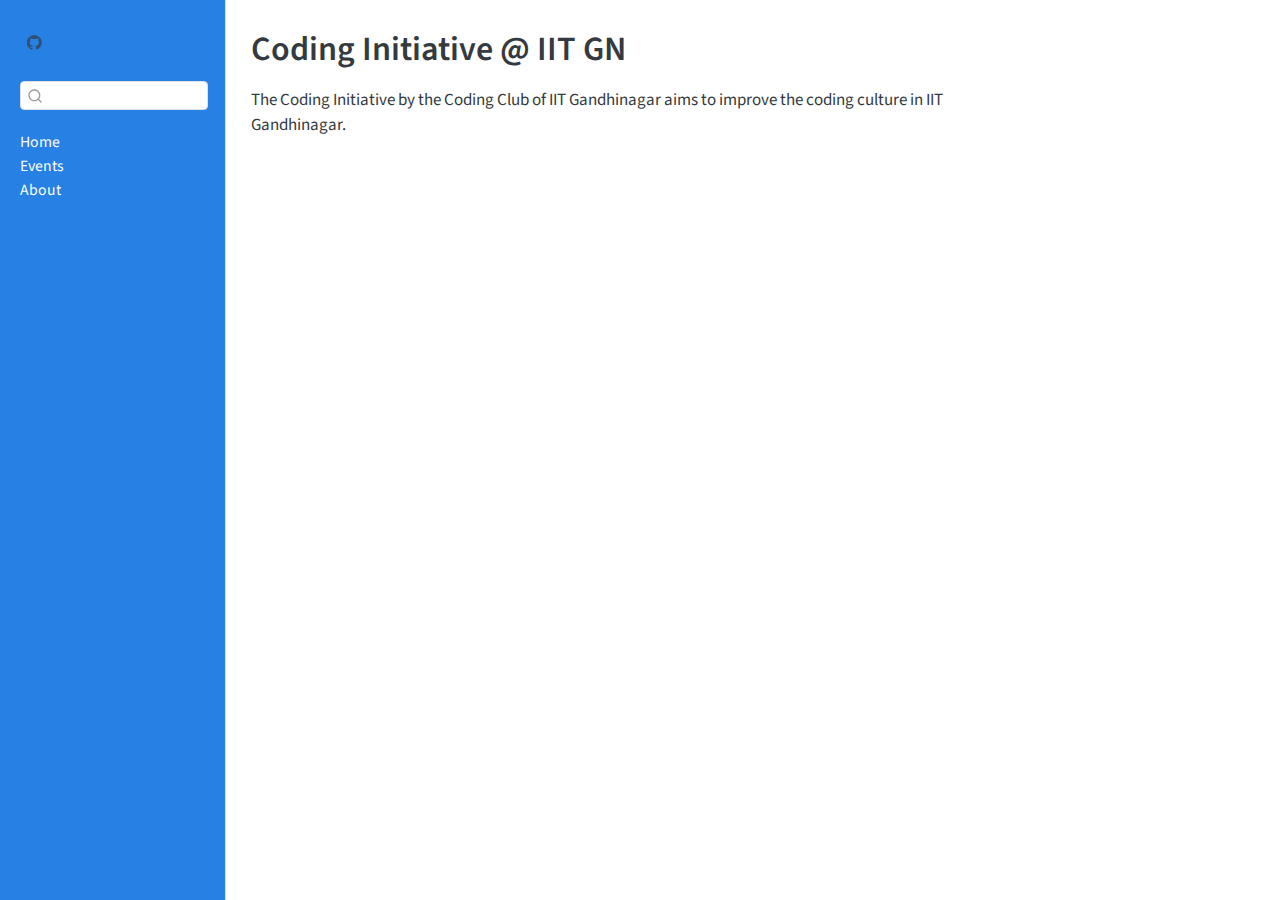
==== index.html @ ce5e9d4d "Built site for gh-pages" ====
<!DOCTYPE html>
<html xmlns="http://www.w3.org/1999/xhtml" lang="en" xml:lang="en"><head>

<meta charset="utf-8">
<meta name="generator" content="quarto-1.4.549">

<meta name="viewport" content="width=device-width, initial-scale=1.0, user-scalable=yes">


<title>Coding Initiative @ IITGN - Coding Initiative @ IIT GN</title>
<style>
code{white-space: pre-wrap;}
span.smallcaps{font-variant: small-caps;}
div.columns{display: flex; gap: min(4vw, 1.5em);}
div.column{flex: auto; overflow-x: auto;}
div.hanging-indent{margin-left: 1.5em; text-indent: -1.5em;}
ul.task-list{list-style: none;}
ul.task-list li input[type="checkbox"] {
  width: 0.8em;
  margin: 0 0.8em 0.2em -1em; /* quarto-specific, see https://github.com/quarto-dev/quarto-cli/issues/4556 */ 
  vertical-align: middle;
}
</style>


<script src="site_libs/quarto-nav/quarto-nav.js"></script>
<script src="site_libs/clipboard/clipboard.min.js"></script>
<script src="site_libs/quarto-search/autocomplete.umd.js"></script>
<script src="site_libs/quarto-search/fuse.min.js"></script>
<script src="site_libs/quarto-search/quarto-search.js"></script>
<meta name="quarto:offset" content="./">
<script src="site_libs/quarto-html/quarto.js"></script>
<script src="site_libs/quarto-html/popper.min.js"></script>
<script src="site_libs/quarto-html/tippy.umd.min.js"></script>
<script src="site_libs/quarto-html/anchor.min.js"></script>
<link href="site_libs/quarto-html/tippy.css" rel="stylesheet">
<link href="site_libs/quarto-html/quarto-syntax-highlighting.css" rel="stylesheet" id="quarto-text-highlighting-styles">
<script src="site_libs/bootstrap/bootstrap.min.js"></script>
<link href="site_libs/bootstrap/bootstrap-icons.css" rel="stylesheet">
<link href="site_libs/bootstrap/bootstrap.min.css" rel="stylesheet" id="quarto-bootstrap" data-mode="light">
<script id="quarto-search-options" type="application/json">{
  "location": "sidebar",
  "copy-button": false,
  "collapse-after": 3,
  "panel-placement": "start",
  "type": "textbox",
  "limit": 50,
  "keyboard-shortcut": [
    "f",
    "/",
    "s"
  ],
  "show-item-context": false,
  "language": {
    "search-no-results-text": "No results",
    "search-matching-documents-text": "matching documents",
    "search-copy-link-title": "Copy link to search",
    "search-hide-matches-text": "Hide additional matches",
    "search-more-match-text": "more match in this document",
    "search-more-matches-text": "more matches in this document",
    "search-clear-button-title": "Clear",
    "search-text-placeholder": "",
    "search-detached-cancel-button-title": "Cancel",
    "search-submit-button-title": "Submit",
    "search-label": "Search"
  }
}</script>


</head>

<body class="nav-sidebar docked">

<div id="quarto-search-results"></div>
  <header id="quarto-header" class="headroom fixed-top">
  <nav class="quarto-secondary-nav">
    <div class="container-fluid d-flex">
      <button type="button" class="quarto-btn-toggle btn" data-bs-toggle="collapse" data-bs-target=".quarto-sidebar-collapse-item" aria-controls="quarto-sidebar" aria-expanded="false" aria-label="Toggle sidebar navigation" onclick="if (window.quartoToggleHeadroom) { window.quartoToggleHeadroom(); }">
        <i class="bi bi-layout-text-sidebar-reverse"></i>
      </button>
        <nav class="quarto-page-breadcrumbs" aria-label="breadcrumb"><ol class="breadcrumb"><li class="breadcrumb-item"><a href="./index.html">Home</a></li></ol></nav>
        <a class="flex-grow-1" role="button" data-bs-toggle="collapse" data-bs-target=".quarto-sidebar-collapse-item" aria-controls="quarto-sidebar" aria-expanded="false" aria-label="Toggle sidebar navigation" onclick="if (window.quartoToggleHeadroom) { window.quartoToggleHeadroom(); }">      
        </a>
      <button type="button" class="btn quarto-search-button" aria-label="" onclick="window.quartoOpenSearch();">
        <i class="bi bi-search"></i>
      </button>
    </div>
  </nav>
</header>
<!-- content -->
<div id="quarto-content" class="quarto-container page-columns page-rows-contents page-layout-article">
<!-- sidebar -->
  <nav id="quarto-sidebar" class="sidebar collapse collapse-horizontal quarto-sidebar-collapse-item sidebar-navigation docked overflow-auto">
    <div class="pt-lg-2 mt-2 text-left sidebar-header">
      <a href="./index.html" class="sidebar-logo-link">
      <img src="https://www.iitgn.ac.in/assets/img/Final_IITGN_Logo_symmetric.svg" alt="" class="sidebar-logo py-0 d-lg-inline d-none">
      </a>
      <div class="sidebar-tools-main">
    <a href="https://github.com/Pakillo/quarto-course-website-template" title="GitHub" class="quarto-navigation-tool px-1" aria-label="GitHub"><i class="bi bi-github"></i></a>
</div>
      </div>
        <div class="mt-2 flex-shrink-0 align-items-center">
        <div class="sidebar-search">
        <div id="quarto-search" class="" title="Search"></div>
        </div>
        </div>
    <div class="sidebar-menu-container"> 
    <ul class="list-unstyled mt-1">
        <li class="sidebar-item">
  <div class="sidebar-item-container"> 
  <a href="./index.html" class="sidebar-item-text sidebar-link active">
 <span class="menu-text">Home</span></a>
  </div>
</li>
        <li class="sidebar-item">
  <div class="sidebar-item-container"> 
  <a href="./events.html" class="sidebar-item-text sidebar-link">
 <span class="menu-text">Events</span></a>
  </div>
</li>
        <li class="sidebar-item">
  <div class="sidebar-item-container"> 
  <a href="./about.qmd" class="sidebar-item-text sidebar-link">
 <span class="menu-text">About</span></a>
  </div>
</li>
    </ul>
    </div>
</nav>
<div id="quarto-sidebar-glass" class="quarto-sidebar-collapse-item" data-bs-toggle="collapse" data-bs-target=".quarto-sidebar-collapse-item"></div>
<!-- margin-sidebar -->
    <div id="quarto-margin-sidebar" class="sidebar margin-sidebar">
        
    </div>
<!-- main -->
<main class="content" id="quarto-document-content">

<header id="title-block-header" class="quarto-title-block default">
<div class="quarto-title">
<h1 class="title">Coding Initiative @ IIT GN</h1>
</div>



<div class="quarto-title-meta">

    
  
    
  </div>
  


</header>


<p>The Coding Initiative by the Coding Club of IIT Gandhinagar aims to improve the coding culture in IIT Gandhinagar.</p>



</main> <!-- /main -->
<script id="quarto-html-after-body" type="application/javascript">
window.document.addEventListener("DOMContentLoaded", function (event) {
  const toggleBodyColorMode = (bsSheetEl) => {
    const mode = bsSheetEl.getAttribute("data-mode");
    const bodyEl = window.document.querySelector("body");
    if (mode === "dark") {
      bodyEl.classList.add("quarto-dark");
      bodyEl.classList.remove("quarto-light");
    } else {
      bodyEl.classList.add("quarto-light");
      bodyEl.classList.remove("quarto-dark");
    }
  }
  const toggleBodyColorPrimary = () => {
    const bsSheetEl = window.document.querySelector("link#quarto-bootstrap");
    if (bsSheetEl) {
      toggleBodyColorMode(bsSheetEl);
    }
  }
  toggleBodyColorPrimary();  
  const icon = "";
  const anchorJS = new window.AnchorJS();
  anchorJS.options = {
    placement: 'right',
    icon: icon
  };
  anchorJS.add('.anchored');
  const isCodeAnnotation = (el) => {
    for (const clz of el.classList) {
      if (clz.startsWith('code-annotation-')) {                     
        return true;
      }
    }
    return false;
  }
  const clipboard = new window.ClipboardJS('.code-copy-button', {
    text: function(trigger) {
      const codeEl = trigger.previousElementSibling.cloneNode(true);
      for (const childEl of codeEl.children) {
        if (isCodeAnnotation(childEl)) {
          childEl.remove();
        }
      }
      return codeEl.innerText;
    }
  });
  clipboard.on('success', function(e) {
    // button target
    const button = e.trigger;
    // don't keep focus
    button.blur();
    // flash "checked"
    button.classList.add('code-copy-button-checked');
    var currentTitle = button.getAttribute("title");
    button.setAttribute("title", "Copied!");
    let tooltip;
    if (window.bootstrap) {
      button.setAttribute("data-bs-toggle", "tooltip");
      button.setAttribute("data-bs-placement", "left");
      button.setAttribute("data-bs-title", "Copied!");
      tooltip = new bootstrap.Tooltip(button, 
        { trigger: "manual", 
          customClass: "code-copy-button-tooltip",
          offset: [0, -8]});
      tooltip.show();    
    }
    setTimeout(function() {
      if (tooltip) {
        tooltip.hide();
        button.removeAttribute("data-bs-title");
        button.removeAttribute("data-bs-toggle");
        button.removeAttribute("data-bs-placement");
      }
      button.setAttribute("title", currentTitle);
      button.classList.remove('code-copy-button-checked');
    }, 1000);
    // clear code selection
    e.clearSelection();
  });
  function tippyHover(el, contentFn, onTriggerFn, onUntriggerFn) {
    const config = {
      allowHTML: true,
      maxWidth: 500,
      delay: 100,
      arrow: false,
      appendTo: function(el) {
          return el.parentElement;
      },
      interactive: true,
      interactiveBorder: 10,
      theme: 'quarto',
      placement: 'bottom-start',
    };
    if (contentFn) {
      config.content = contentFn;
    }
    if (onTriggerFn) {
      config.onTrigger = onTriggerFn;
    }
    if (onUntriggerFn) {
      config.onUntrigger = onUntriggerFn;
    }
    window.tippy(el, config); 
  }
  const noterefs = window.document.querySelectorAll('a[role="doc-noteref"]');
  for (var i=0; i<noterefs.length; i++) {
    const ref = noterefs[i];
    tippyHover(ref, function() {
      // use id or data attribute instead here
      let href = ref.getAttribute('data-footnote-href') || ref.getAttribute('href');
      try { href = new URL(href).hash; } catch {}
      const id = href.replace(/^#\/?/, "");
      const note = window.document.getElementById(id);
      return note.innerHTML;
    });
  }
  const xrefs = window.document.querySelectorAll('a.quarto-xref');
  const processXRef = (id, note) => {
    // Strip column container classes
    const stripColumnClz = (el) => {
      el.classList.remove("page-full", "page-columns");
      if (el.children) {
        for (const child of el.children) {
          stripColumnClz(child);
        }
      }
    }
    stripColumnClz(note)
    if (id === null || id.startsWith('sec-')) {
      // Special case sections, only their first couple elements
      const container = document.createElement("div");
      if (note.children && note.children.length > 2) {
        container.appendChild(note.children[0].cloneNode(true));
        for (let i = 1; i < note.children.length; i++) {
          const child = note.children[i];
          if (child.tagName === "P" && child.innerText === "") {
            continue;
          } else {
            container.appendChild(child.cloneNode(true));
            break;
          }
        }
        if (window.Quarto?.typesetMath) {
          window.Quarto.typesetMath(container);
        }
        return container.innerHTML
      } else {
        if (window.Quarto?.typesetMath) {
          window.Quarto.typesetMath(note);
        }
        return note.innerHTML;
      }
    } else {
      // Remove any anchor links if they are present
      const anchorLink = note.querySelector('a.anchorjs-link');
      if (anchorLink) {
        anchorLink.remove();
      }
      if (window.Quarto?.typesetMath) {
        window.Quarto.typesetMath(note);
      }
      // TODO in 1.5, we should make sure this works without a callout special case
      if (note.classList.contains("callout")) {
        return note.outerHTML;
      } else {
        return note.innerHTML;
      }
    }
  }
  for (var i=0; i<xrefs.length; i++) {
    const xref = xrefs[i];
    tippyHover(xref, undefined, function(instance) {
      instance.disable();
      let url = xref.getAttribute('href');
      let hash = undefined; 
      if (url.startsWith('#')) {
        hash = url;
      } else {
        try { hash = new URL(url).hash; } catch {}
      }
      if (hash) {
        const id = hash.replace(/^#\/?/, "");
        const note = window.document.getElementById(id);
        if (note !== null) {
          try {
            const html = processXRef(id, note.cloneNode(true));
            instance.setContent(html);
          } finally {
            instance.enable();
            instance.show();
          }
        } else {
          // See if we can fetch this
          fetch(url.split('#')[0])
          .then(res => res.text())
          .then(html => {
            const parser = new DOMParser();
            const htmlDoc = parser.parseFromString(html, "text/html");
            const note = htmlDoc.getElementById(id);
            if (note !== null) {
              const html = processXRef(id, note);
              instance.setContent(html);
            } 
          }).finally(() => {
            instance.enable();
            instance.show();
          });
        }
      } else {
        // See if we can fetch a full url (with no hash to target)
        // This is a special case and we should probably do some content thinning / targeting
        fetch(url)
        .then(res => res.text())
        .then(html => {
          const parser = new DOMParser();
          const htmlDoc = parser.parseFromString(html, "text/html");
          const note = htmlDoc.querySelector('main.content');
          if (note !== null) {
            // This should only happen for chapter cross references
            // (since there is no id in the URL)
            // remove the first header
            if (note.children.length > 0 && note.children[0].tagName === "HEADER") {
              note.children[0].remove();
            }
            const html = processXRef(null, note);
            instance.setContent(html);
          } 
        }).finally(() => {
          instance.enable();
          instance.show();
        });
      }
    }, function(instance) {
    });
  }
      let selectedAnnoteEl;
      const selectorForAnnotation = ( cell, annotation) => {
        let cellAttr = 'data-code-cell="' + cell + '"';
        let lineAttr = 'data-code-annotation="' +  annotation + '"';
        const selector = 'span[' + cellAttr + '][' + lineAttr + ']';
        return selector;
      }
      const selectCodeLines = (annoteEl) => {
        const doc = window.document;
        const targetCell = annoteEl.getAttribute("data-target-cell");
        const targetAnnotation = annoteEl.getAttribute("data-target-annotation");
        const annoteSpan = window.document.querySelector(selectorForAnnotation(targetCell, targetAnnotation));
        const lines = annoteSpan.getAttribute("data-code-lines").split(",");
        const lineIds = lines.map((line) => {
          return targetCell + "-" + line;
        })
        let top = null;
        let height = null;
        let parent = null;
        if (lineIds.length > 0) {
            //compute the position of the single el (top and bottom and make a div)
            const el = window.document.getElementById(lineIds[0]);
            top = el.offsetTop;
            height = el.offsetHeight;
            parent = el.parentElement.parentElement;
          if (lineIds.length > 1) {
            const lastEl = window.document.getElementById(lineIds[lineIds.length - 1]);
            const bottom = lastEl.offsetTop + lastEl.offsetHeight;
            height = bottom - top;
          }
          if (top !== null && height !== null && parent !== null) {
            // cook up a div (if necessary) and position it 
            let div = window.document.getElementById("code-annotation-line-highlight");
            if (div === null) {
              div = window.document.createElement("div");
              div.setAttribute("id", "code-annotation-line-highlight");
              div.style.position = 'absolute';
              parent.appendChild(div);
            }
            div.style.top = top - 2 + "px";
            div.style.height = height + 4 + "px";
            div.style.left = 0;
            let gutterDiv = window.document.getElementById("code-annotation-line-highlight-gutter");
            if (gutterDiv === null) {
              gutterDiv = window.document.createElement("div");
              gutterDiv.setAttribute("id", "code-annotation-line-highlight-gutter");
              gutterDiv.style.position = 'absolute';
              const codeCell = window.document.getElementById(targetCell);
              const gutter = codeCell.querySelector('.code-annotation-gutter');
              gutter.appendChild(gutterDiv);
            }
            gutterDiv.style.top = top - 2 + "px";
            gutterDiv.style.height = height + 4 + "px";
          }
          selectedAnnoteEl = annoteEl;
        }
      };
      const unselectCodeLines = () => {
        const elementsIds = ["code-annotation-line-highlight", "code-annotation-line-highlight-gutter"];
        elementsIds.forEach((elId) => {
          const div = window.document.getElementById(elId);
          if (div) {
            div.remove();
          }
        });
        selectedAnnoteEl = undefined;
      };
        // Handle positioning of the toggle
    window.addEventListener(
      "resize",
      throttle(() => {
        elRect = undefined;
        if (selectedAnnoteEl) {
          selectCodeLines(selectedAnnoteEl);
        }
      }, 10)
    );
    function throttle(fn, ms) {
    let throttle = false;
    let timer;
      return (...args) => {
        if(!throttle) { // first call gets through
            fn.apply(this, args);
            throttle = true;
        } else { // all the others get throttled
            if(timer) clearTimeout(timer); // cancel #2
            timer = setTimeout(() => {
              fn.apply(this, args);
              timer = throttle = false;
            }, ms);
        }
      };
    }
      // Attach click handler to the DT
      const annoteDls = window.document.querySelectorAll('dt[data-target-cell]');
      for (const annoteDlNode of annoteDls) {
        annoteDlNode.addEventListener('click', (event) => {
          const clickedEl = event.target;
          if (clickedEl !== selectedAnnoteEl) {
            unselectCodeLines();
            const activeEl = window.document.querySelector('dt[data-target-cell].code-annotation-active');
            if (activeEl) {
              activeEl.classList.remove('code-annotation-active');
            }
            selectCodeLines(clickedEl);
            clickedEl.classList.add('code-annotation-active');
          } else {
            // Unselect the line
            unselectCodeLines();
            clickedEl.classList.remove('code-annotation-active');
          }
        });
      }
  const findCites = (el) => {
    const parentEl = el.parentElement;
    if (parentEl) {
      const cites = parentEl.dataset.cites;
      if (cites) {
        return {
          el,
          cites: cites.split(' ')
        };
      } else {
        return findCites(el.parentElement)
      }
    } else {
      return undefined;
    }
  };
  var bibliorefs = window.document.querySelectorAll('a[role="doc-biblioref"]');
  for (var i=0; i<bibliorefs.length; i++) {
    const ref = bibliorefs[i];
    const citeInfo = findCites(ref);
    if (citeInfo) {
      tippyHover(citeInfo.el, function() {
        var popup = window.document.createElement('div');
        citeInfo.cites.forEach(function(cite) {
          var citeDiv = window.document.createElement('div');
          citeDiv.classList.add('hanging-indent');
          citeDiv.classList.add('csl-entry');
          var biblioDiv = window.document.getElementById('ref-' + cite);
          if (biblioDiv) {
            citeDiv.innerHTML = biblioDiv.innerHTML;
          }
          popup.appendChild(citeDiv);
        });
        return popup.innerHTML;
      });
    }
  }
});
</script>
</div> <!-- /content -->




</body></html>
---- site_libs/quarto-html/tippy.css ----
.tippy-box[data-animation=fade][data-state=hidden]{opacity:0}[data-tippy-root]{max-width:calc(100vw - 10px)}.tippy-box{position:relative;background-color:#333;color:#fff;border-radius:4px;font-size:14px;line-height:1.4;white-space:normal;outline:0;transition-property:transform,visibility,opacity}.tippy-box[data-placement^=top]>.tippy-arrow{bottom:0}.tippy-box[data-placement^=top]>.tippy-arrow:before{bottom:-7px;left:0;border-width:8px 8px 0;border-top-color:initial;transform-origin:center top}.tippy-box[data-placement^=bottom]>.tippy-arrow{top:0}.tippy-box[data-placement^=bottom]>.tippy-arrow:before{top:-7px;left:0;border-width:0 8px 8px;border-bottom-color:initial;transform-origin:center bottom}.tippy-box[data-placement^=left]>.tippy-arrow{right:0}.tippy-box[data-placement^=left]>.tippy-arrow:before{border-width:8px 0 8px 8px;border-left-color:initial;right:-7px;transform-origin:center left}.tippy-box[data-placement^=right]>.tippy-arrow{left:0}.tippy-box[data-placement^=right]>.tippy-arrow:before{left:-7px;border-width:8px 8px 8px 0;border-right-color:initial;transform-origin:center right}.tippy-box[data-inertia][data-state=visible]{transition-timing-function:cubic-bezier(.54,1.5,.38,1.11)}.tippy-arrow{width:16px;height:16px;color:#333}.tippy-arrow:before{content:"";position:absolute;border-color:transparent;border-style:solid}.tippy-content{position:relative;padding:5px 9px;z-index:1}
---- site_libs/quarto-html/quarto-syntax-highlighting.css ----
/* quarto syntax highlight colors */
:root {
  --quarto-hl-ot-color: #003B4F;
  --quarto-hl-at-color: #657422;
  --quarto-hl-ss-color: #20794D;
  --quarto-hl-an-color: #5E5E5E;
  --quarto-hl-fu-color: #4758AB;
  --quarto-hl-st-color: #20794D;
  --quarto-hl-cf-color: #003B4F;
  --quarto-hl-op-color: #5E5E5E;
  --quarto-hl-er-color: #AD0000;
  --quarto-hl-bn-color: #AD0000;
  --quarto-hl-al-color: #AD0000;
  --quarto-hl-va-color: #111111;
  --quarto-hl-bu-color: inherit;
  --quarto-hl-ex-color: inherit;
  --quarto-hl-pp-color: #AD0000;
  --quarto-hl-in-color: #5E5E5E;
  --quarto-hl-vs-color: #20794D;
  --quarto-hl-wa-color: #5E5E5E;
  --quarto-hl-do-color: #5E5E5E;
  --quarto-hl-im-color: #00769E;
  --quarto-hl-ch-color: #20794D;
  --quarto-hl-dt-color: #AD0000;
  --quarto-hl-fl-color: #AD0000;
  --quarto-hl-co-color: #5E5E5E;
  --quarto-hl-cv-color: #5E5E5E;
  --quarto-hl-cn-color: #8f5902;
  --quarto-hl-sc-color: #5E5E5E;
  --quarto-hl-dv-color: #AD0000;
  --quarto-hl-kw-color: #003B4F;
}

/* other quarto variables */
:root {
  --quarto-font-monospace: SFMono-Regular, Menlo, Monaco, Consolas, "Liberation Mono", "Courier New", monospace;
}

pre > code.sourceCode > span {
  color: #003B4F;
}

code span {
  color: #003B4F;
}

code.sourceCode > span {
  color: #003B4F;
}

div.sourceCode,
div.sourceCode pre.sourceCode {
  color: #003B4F;
}

code span.ot {
  color: #003B4F;
  font-style: inherit;
}

code span.at {
  color: #657422;
  font-style: inherit;
}

code span.ss {
  color: #20794D;
  font-style: inherit;
}

code span.an {
  color: #5E5E5E;
  font-style: inherit;
}

code span.fu {
  color: #4758AB;
  font-style: inherit;
}

code span.st {
  color: #20794D;
  font-style: inherit;
}

code span.cf {
  color: #003B4F;
  font-style: inherit;
}

code span.op {
  color: #5E5E5E;
  font-style: inherit;
}

code span.er {
  color: #AD0000;
  font-style: inherit;
}

code span.bn {
  color: #AD0000;
  font-style: inherit;
}

code span.al {
  color: #AD0000;
  font-style: inherit;
}

code span.va {
  color: #111111;
  font-style: inherit;
}

code span.bu {
  font-style: inherit;
}

code span.ex {
  font-style: inherit;
}

code span.pp {
  color: #AD0000;
  font-style: inherit;
}

code span.in {
  color: #5E5E5E;
  font-style: inherit;
}

code span.vs {
  color: #20794D;
  font-style: inherit;
}

code span.wa {
  color: #5E5E5E;
  font-style: italic;
}

code span.do {
  color: #5E5E5E;
  font-style: italic;
}

code span.im {
  color: #00769E;
  font-style: inherit;
}

code span.ch {
  color: #20794D;
  font-style: inherit;
}

code span.dt {
  color: #AD0000;
  font-style: inherit;
}

code span.fl {
  color: #AD0000;
  font-style: inherit;
}

code span.co {
  color: #5E5E5E;
  font-style: inherit;
}

code span.cv {
  color: #5E5E5E;
  font-style: italic;
}

code span.cn {
  color: #8f5902;
  font-style: inherit;
}

code span.sc {
  color: #5E5E5E;
  font-style: inherit;
}

code span.dv {
  color: #AD0000;
  font-style: inherit;
}

code span.kw {
  color: #003B4F;
  font-style: inherit;
}

.prevent-inlining {
  content: "</";
}

/*# sourceMappingURL=debc5d5d77c3f9108843748ff7464032.css.map */
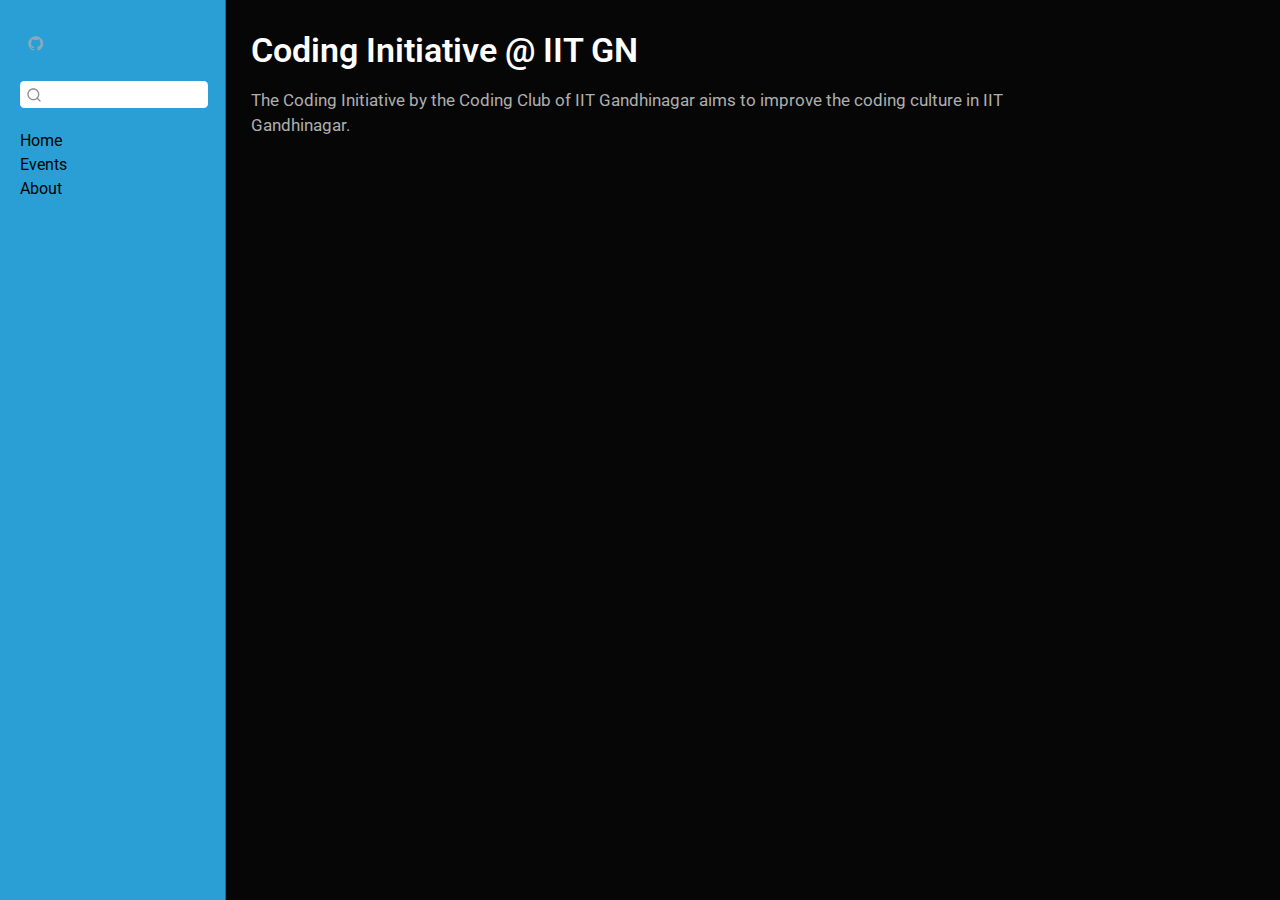
==== commit 89899cac: "Built site for gh-pages" ====
--- a/index.html
+++ b/index.html
@@ -34,10 +34,10 @@
 <script src="site_libs/quarto-html/tippy.umd.min.js"></script>
 <script src="site_libs/quarto-html/anchor.min.js"></script>
 <link href="site_libs/quarto-html/tippy.css" rel="stylesheet">
-<link href="site_libs/quarto-html/quarto-syntax-highlighting.css" rel="stylesheet" id="quarto-text-highlighting-styles">
+<link href="site_libs/quarto-html/quarto-syntax-highlighting-dark.css" rel="stylesheet" id="quarto-text-highlighting-styles">
 <script src="site_libs/bootstrap/bootstrap.min.js"></script>
 <link href="site_libs/bootstrap/bootstrap-icons.css" rel="stylesheet">
-<link href="site_libs/bootstrap/bootstrap.min.css" rel="stylesheet" id="quarto-bootstrap" data-mode="light">
+<link href="site_libs/bootstrap/bootstrap.min.css" rel="stylesheet" id="quarto-bootstrap" data-mode="dark">
 <script id="quarto-search-options" type="application/json">{
   "location": "sidebar",
   "copy-button": false,
@@ -120,7 +120,7 @@
 </li>
         <li class="sidebar-item">
   <div class="sidebar-item-container"> 
-  <a href="./about.qmd" class="sidebar-item-text sidebar-link">
+  <a href="./about.html" class="sidebar-item-text sidebar-link">
  <span class="menu-text">About</span></a>
   </div>
 </li>
--- a/site_libs/quarto-html/quarto-syntax-highlighting-dark.css
+++ b/site_libs/quarto-html/quarto-syntax-highlighting-dark.css
@@ -0,0 +1,189 @@
+/* quarto syntax highlight colors */
+:root {
+  --quarto-hl-al-color: #f07178;
+  --quarto-hl-an-color: #d4d0ab;
+  --quarto-hl-at-color: #00e0e0;
+  --quarto-hl-bn-color: #d4d0ab;
+  --quarto-hl-bu-color: #abe338;
+  --quarto-hl-ch-color: #abe338;
+  --quarto-hl-co-color: #f8f8f2;
+  --quarto-hl-cv-color: #ffd700;
+  --quarto-hl-cn-color: #ffd700;
+  --quarto-hl-cf-color: #ffa07a;
+  --quarto-hl-dt-color: #ffa07a;
+  --quarto-hl-dv-color: #d4d0ab;
+  --quarto-hl-do-color: #f8f8f2;
+  --quarto-hl-er-color: #f07178;
+  --quarto-hl-ex-color: #00e0e0;
+  --quarto-hl-fl-color: #d4d0ab;
+  --quarto-hl-fu-color: #ffa07a;
+  --quarto-hl-im-color: #abe338;
+  --quarto-hl-in-color: #d4d0ab;
+  --quarto-hl-kw-color: #ffa07a;
+  --quarto-hl-op-color: #ffa07a;
+  --quarto-hl-ot-color: #00e0e0;
+  --quarto-hl-pp-color: #dcc6e0;
+  --quarto-hl-re-color: #00e0e0;
+  --quarto-hl-sc-color: #abe338;
+  --quarto-hl-ss-color: #abe338;
+  --quarto-hl-st-color: #abe338;
+  --quarto-hl-va-color: #00e0e0;
+  --quarto-hl-vs-color: #abe338;
+  --quarto-hl-wa-color: #dcc6e0;
+}
+
+/* other quarto variables */
+:root {
+  --quarto-font-monospace: SFMono-Regular, Menlo, Monaco, Consolas, "Liberation Mono", "Courier New", monospace;
+}
+
+code span.al {
+  background-color: #2a0f15;
+  font-weight: bold;
+  color: #f07178;
+}
+
+code span.an {
+  color: #d4d0ab;
+}
+
+code span.at {
+  color: #00e0e0;
+}
+
+code span.bn {
+  color: #d4d0ab;
+}
+
+code span.bu {
+  color: #abe338;
+}
+
+code span.ch {
+  color: #abe338;
+}
+
+code span.co {
+  font-style: italic;
+  color: #f8f8f2;
+}
+
+code span.cv {
+  color: #ffd700;
+}
+
+code span.cn {
+  color: #ffd700;
+}
+
+code span.cf {
+  font-weight: bold;
+  color: #ffa07a;
+}
+
+code span.dt {
+  color: #ffa07a;
+}
+
+code span.dv {
+  color: #d4d0ab;
+}
+
+code span.do {
+  color: #f8f8f2;
+}
+
+code span.er {
+  color: #f07178;
+  text-decoration: underline;
+}
+
+code span.ex {
+  font-weight: bold;
+  color: #00e0e0;
+}
+
+code span.fl {
+  color: #d4d0ab;
+}
+
+code span.fu {
+  color: #ffa07a;
+}
+
+code span.im {
+  color: #abe338;
+}
+
+code span.in {
+  color: #d4d0ab;
+}
+
+code span.kw {
+  font-weight: bold;
+  color: #ffa07a;
+}
+
+pre > code.sourceCode > span {
+  color: #f8f8f2;
+}
+
+code span {
+  color: #f8f8f2;
+}
+
+code.sourceCode > span {
+  color: #f8f8f2;
+}
+
+div.sourceCode,
+div.sourceCode pre.sourceCode {
+  color: #f8f8f2;
+}
+
+code span.op {
+  color: #ffa07a;
+}
+
+code span.ot {
+  color: #00e0e0;
+}
+
+code span.pp {
+  color: #dcc6e0;
+}
+
+code span.re {
+  background-color: #f8f8f2;
+  color: #00e0e0;
+}
+
+code span.sc {
+  color: #abe338;
+}
+
+code span.ss {
+  color: #abe338;
+}
+
+code span.st {
+  color: #abe338;
+}
+
+code span.va {
+  color: #00e0e0;
+}
+
+code span.vs {
+  color: #abe338;
+}
+
+code span.wa {
+  color: #dcc6e0;
+}
+
+.prevent-inlining {
+  content: "</";
+}
+
+/*# sourceMappingURL=935a306eefa94366c21e1a970dddb765.css.map */
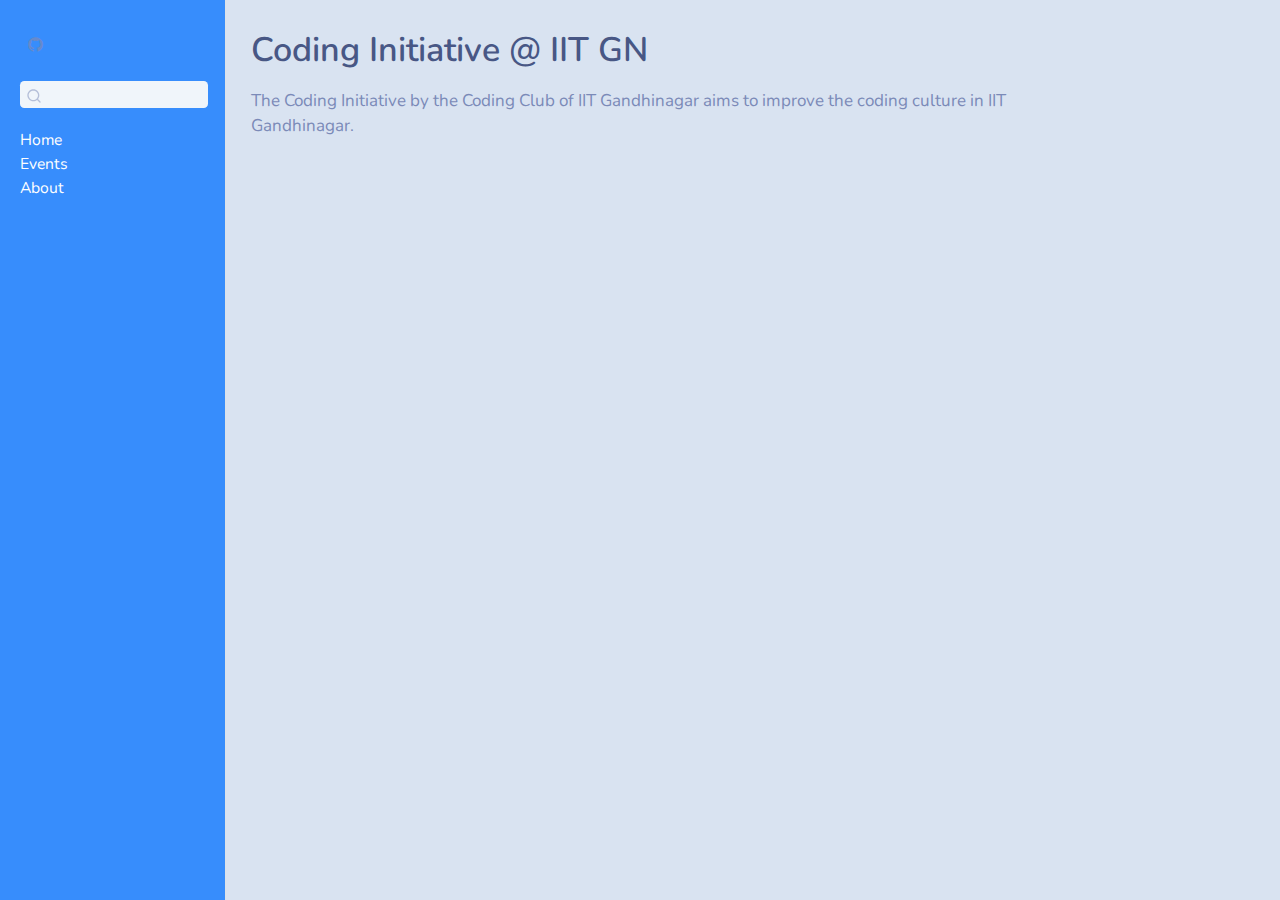
==== commit d7ba5f96: "Built site for gh-pages" ====
--- a/index.html
+++ b/index.html
@@ -34,10 +34,10 @@
 <script src="site_libs/quarto-html/tippy.umd.min.js"></script>
 <script src="site_libs/quarto-html/anchor.min.js"></script>
 <link href="site_libs/quarto-html/tippy.css" rel="stylesheet">
-<link href="site_libs/quarto-html/quarto-syntax-highlighting-dark.css" rel="stylesheet" id="quarto-text-highlighting-styles">
+<link href="site_libs/quarto-html/quarto-syntax-highlighting.css" rel="stylesheet" id="quarto-text-highlighting-styles">
 <script src="site_libs/bootstrap/bootstrap.min.js"></script>
 <link href="site_libs/bootstrap/bootstrap-icons.css" rel="stylesheet">
-<link href="site_libs/bootstrap/bootstrap.min.css" rel="stylesheet" id="quarto-bootstrap" data-mode="dark">
+<link href="site_libs/bootstrap/bootstrap.min.css" rel="stylesheet" id="quarto-bootstrap" data-mode="light">
 <script id="quarto-search-options" type="application/json">{
   "location": "sidebar",
   "copy-button": false,
--- a/site_libs/quarto-html/quarto-syntax-highlighting.css
+++ b/site_libs/quarto-html/quarto-syntax-highlighting.css
@@ -0,0 +1,203 @@
+/* quarto syntax highlight colors */
+:root {
+  --quarto-hl-ot-color: #003B4F;
+  --quarto-hl-at-color: #657422;
+  --quarto-hl-ss-color: #20794D;
+  --quarto-hl-an-color: #5E5E5E;
+  --quarto-hl-fu-color: #4758AB;
+  --quarto-hl-st-color: #20794D;
+  --quarto-hl-cf-color: #003B4F;
+  --quarto-hl-op-color: #5E5E5E;
+  --quarto-hl-er-color: #AD0000;
+  --quarto-hl-bn-color: #AD0000;
+  --quarto-hl-al-color: #AD0000;
+  --quarto-hl-va-color: #111111;
+  --quarto-hl-bu-color: inherit;
+  --quarto-hl-ex-color: inherit;
+  --quarto-hl-pp-color: #AD0000;
+  --quarto-hl-in-color: #5E5E5E;
+  --quarto-hl-vs-color: #20794D;
+  --quarto-hl-wa-color: #5E5E5E;
+  --quarto-hl-do-color: #5E5E5E;
+  --quarto-hl-im-color: #00769E;
+  --quarto-hl-ch-color: #20794D;
+  --quarto-hl-dt-color: #AD0000;
+  --quarto-hl-fl-color: #AD0000;
+  --quarto-hl-co-color: #5E5E5E;
+  --quarto-hl-cv-color: #5E5E5E;
+  --quarto-hl-cn-color: #8f5902;
+  --quarto-hl-sc-color: #5E5E5E;
+  --quarto-hl-dv-color: #AD0000;
+  --quarto-hl-kw-color: #003B4F;
+}
+
+/* other quarto variables */
+:root {
+  --quarto-font-monospace: SFMono-Regular, Menlo, Monaco, Consolas, "Liberation Mono", "Courier New", monospace;
+}
+
+pre > code.sourceCode > span {
+  color: #003B4F;
+}
+
+code span {
+  color: #003B4F;
+}
+
+code.sourceCode > span {
+  color: #003B4F;
+}
+
+div.sourceCode,
+div.sourceCode pre.sourceCode {
+  color: #003B4F;
+}
+
+code span.ot {
+  color: #003B4F;
+  font-style: inherit;
+}
+
+code span.at {
+  color: #657422;
+  font-style: inherit;
+}
+
+code span.ss {
+  color: #20794D;
+  font-style: inherit;
+}
+
+code span.an {
+  color: #5E5E5E;
+  font-style: inherit;
+}
+
+code span.fu {
+  color: #4758AB;
+  font-style: inherit;
+}
+
+code span.st {
+  color: #20794D;
+  font-style: inherit;
+}
+
+code span.cf {
+  color: #003B4F;
+  font-style: inherit;
+}
+
+code span.op {
+  color: #5E5E5E;
+  font-style: inherit;
+}
+
+code span.er {
+  color: #AD0000;
+  font-style: inherit;
+}
+
+code span.bn {
+  color: #AD0000;
+  font-style: inherit;
+}
+
+code span.al {
+  color: #AD0000;
+  font-style: inherit;
+}
+
+code span.va {
+  color: #111111;
+  font-style: inherit;
+}
+
+code span.bu {
+  font-style: inherit;
+}
+
+code span.ex {
+  font-style: inherit;
+}
+
+code span.pp {
+  color: #AD0000;
+  font-style: inherit;
+}
+
+code span.in {
+  color: #5E5E5E;
+  font-style: inherit;
+}
+
+code span.vs {
+  color: #20794D;
+  font-style: inherit;
+}
+
+code span.wa {
+  color: #5E5E5E;
+  font-style: italic;
+}
+
+code span.do {
+  color: #5E5E5E;
+  font-style: italic;
+}
+
+code span.im {
+  color: #00769E;
+  font-style: inherit;
+}
+
+code span.ch {
+  color: #20794D;
+  font-style: inherit;
+}
+
+code span.dt {
+  color: #AD0000;
+  font-style: inherit;
+}
+
+code span.fl {
+  color: #AD0000;
+  font-style: inherit;
+}
+
+code span.co {
+  color: #5E5E5E;
+  font-style: inherit;
+}
+
+code span.cv {
+  color: #5E5E5E;
+  font-style: italic;
+}
+
+code span.cn {
+  color: #8f5902;
+  font-style: inherit;
+}
+
+code span.sc {
+  color: #5E5E5E;
+  font-style: inherit;
+}
+
+code span.dv {
+  color: #AD0000;
+  font-style: inherit;
+}
+
+code span.kw {
+  color: #003B4F;
+  font-style: inherit;
+}
+
+.prevent-inlining {
+  content: "</";
+}
+
+/*# sourceMappingURL=debc5d5d77c3f9108843748ff7464032.css.map */
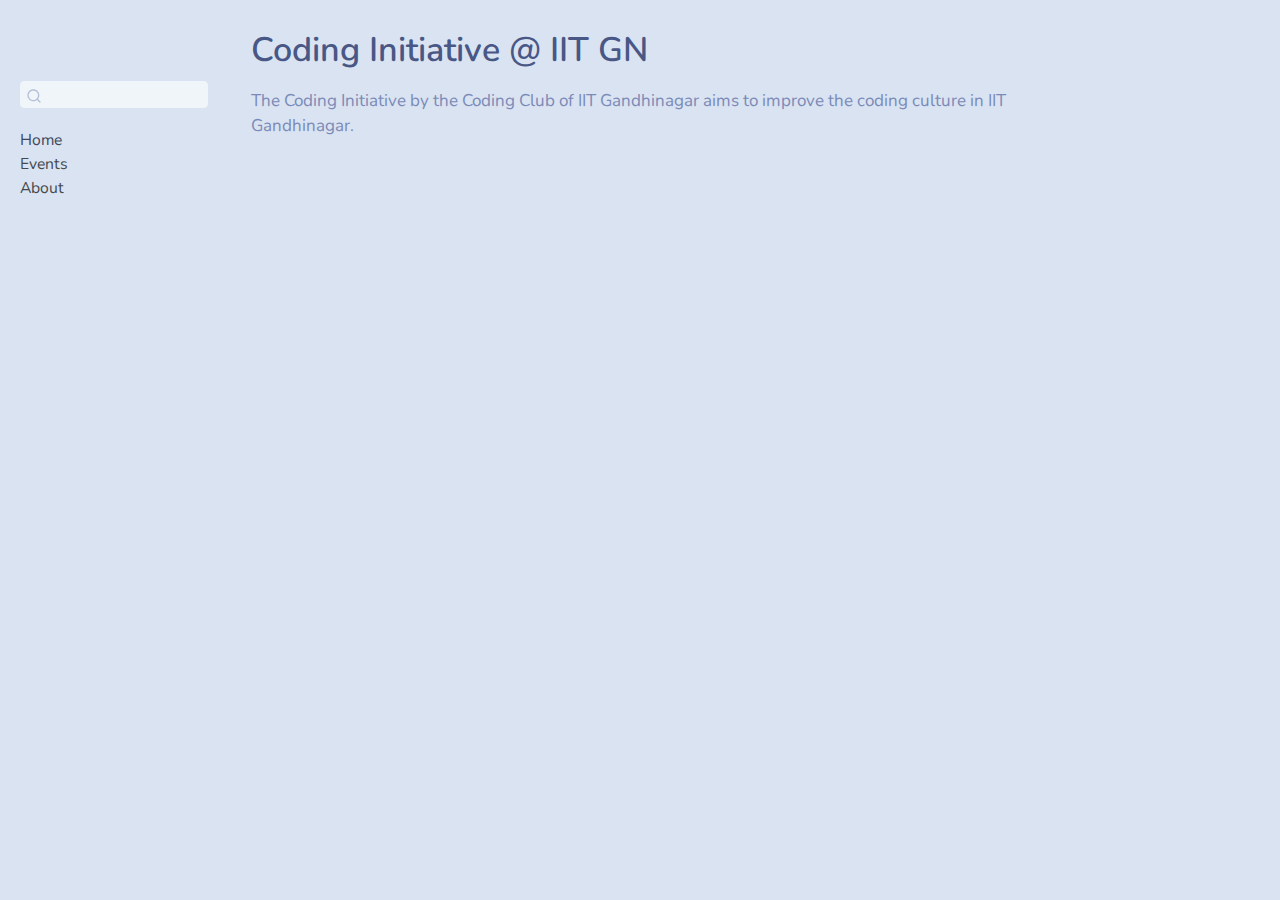
==== commit e55ebe7b: "Built site for gh-pages" ====
--- a/index.html
+++ b/index.html
@@ -95,9 +95,6 @@
       <a href="./index.html" class="sidebar-logo-link">
       <img src="https://www.iitgn.ac.in/assets/img/Final_IITGN_Logo_symmetric.svg" alt="" class="sidebar-logo py-0 d-lg-inline d-none">
       </a>
-      <div class="sidebar-tools-main">
-    <a href="https://github.com/Pakillo/quarto-course-website-template" title="GitHub" class="quarto-navigation-tool px-1" aria-label="GitHub"><i class="bi bi-github"></i></a>
-</div>
       </div>
         <div class="mt-2 flex-shrink-0 align-items-center">
         <div class="sidebar-search">
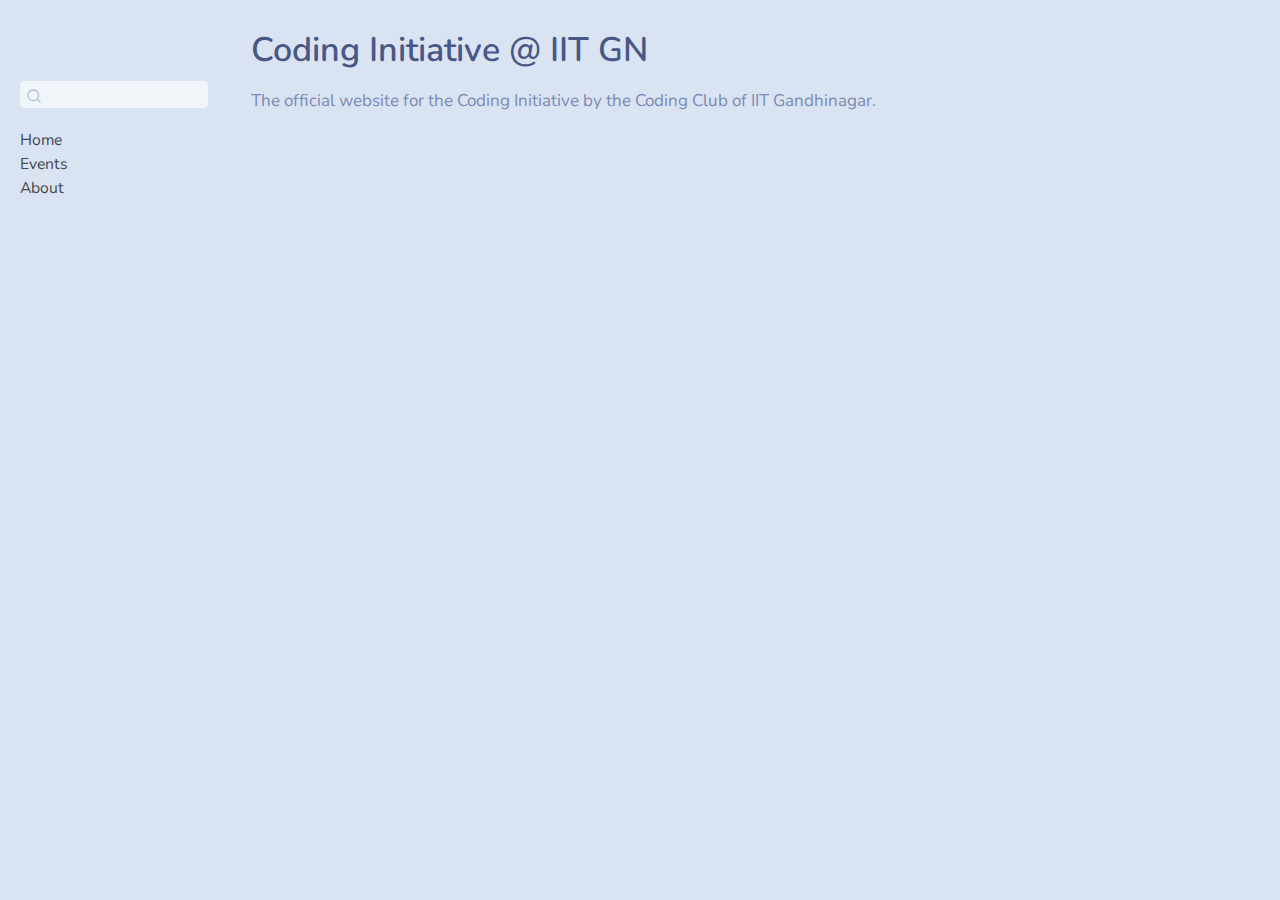
==== commit ccecde82: "Built site for gh-pages" ====
--- a/index.html
+++ b/index.html
@@ -151,7 +151,7 @@
 </header>
 
 
-<p>The Coding Initiative by the Coding Club of IIT Gandhinagar aims to improve the coding culture in IIT Gandhinagar.</p>
+<p>The official website for the Coding Initiative by the Coding Club of IIT Gandhinagar.</p>
 
 
 
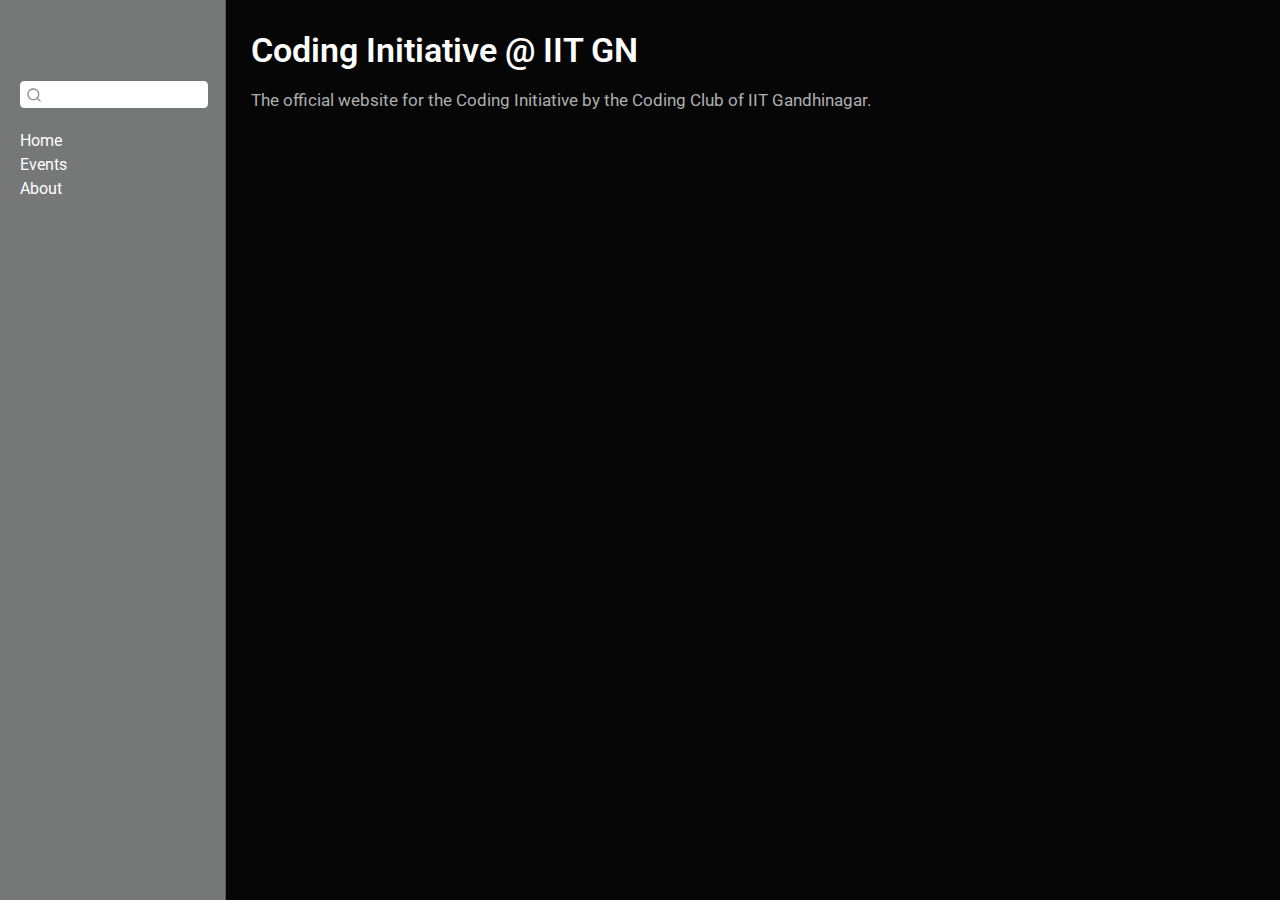
==== commit e1fd851a: "Built site for gh-pages" ====
--- a/index.html
+++ b/index.html
@@ -34,10 +34,10 @@
 <script src="site_libs/quarto-html/tippy.umd.min.js"></script>
 <script src="site_libs/quarto-html/anchor.min.js"></script>
 <link href="site_libs/quarto-html/tippy.css" rel="stylesheet">
-<link href="site_libs/quarto-html/quarto-syntax-highlighting.css" rel="stylesheet" id="quarto-text-highlighting-styles">
+<link href="site_libs/quarto-html/quarto-syntax-highlighting-dark.css" rel="stylesheet" id="quarto-text-highlighting-styles">
 <script src="site_libs/bootstrap/bootstrap.min.js"></script>
 <link href="site_libs/bootstrap/bootstrap-icons.css" rel="stylesheet">
-<link href="site_libs/bootstrap/bootstrap.min.css" rel="stylesheet" id="quarto-bootstrap" data-mode="light">
+<link href="site_libs/bootstrap/bootstrap.min.css" rel="stylesheet" id="quarto-bootstrap" data-mode="dark">
 <script id="quarto-search-options" type="application/json">{
   "location": "sidebar",
   "copy-button": false,
@@ -93,7 +93,7 @@
   <nav id="quarto-sidebar" class="sidebar collapse collapse-horizontal quarto-sidebar-collapse-item sidebar-navigation docked overflow-auto">
     <div class="pt-lg-2 mt-2 text-left sidebar-header">
       <a href="./index.html" class="sidebar-logo-link">
-      <img src="https://www.iitgn.ac.in/assets/img/Final_IITGN_Logo_symmetric.svg" alt="" class="sidebar-logo py-0 d-lg-inline d-none">
+      <img src="https://www.iitgn.ac.in/assets/img/iitgnlogo-emblem.png" alt="" class="sidebar-logo py-0 d-lg-inline d-none">
       </a>
       </div>
         <div class="mt-2 flex-shrink-0 align-items-center">
--- a/site_libs/quarto-html/quarto-syntax-highlighting-dark.css
+++ b/site_libs/quarto-html/quarto-syntax-highlighting-dark.css
@@ -0,0 +1,189 @@
+/* quarto syntax highlight colors */
+:root {
+  --quarto-hl-al-color: #f07178;
+  --quarto-hl-an-color: #d4d0ab;
+  --quarto-hl-at-color: #00e0e0;
+  --quarto-hl-bn-color: #d4d0ab;
+  --quarto-hl-bu-color: #abe338;
+  --quarto-hl-ch-color: #abe338;
+  --quarto-hl-co-color: #f8f8f2;
+  --quarto-hl-cv-color: #ffd700;
+  --quarto-hl-cn-color: #ffd700;
+  --quarto-hl-cf-color: #ffa07a;
+  --quarto-hl-dt-color: #ffa07a;
+  --quarto-hl-dv-color: #d4d0ab;
+  --quarto-hl-do-color: #f8f8f2;
+  --quarto-hl-er-color: #f07178;
+  --quarto-hl-ex-color: #00e0e0;
+  --quarto-hl-fl-color: #d4d0ab;
+  --quarto-hl-fu-color: #ffa07a;
+  --quarto-hl-im-color: #abe338;
+  --quarto-hl-in-color: #d4d0ab;
+  --quarto-hl-kw-color: #ffa07a;
+  --quarto-hl-op-color: #ffa07a;
+  --quarto-hl-ot-color: #00e0e0;
+  --quarto-hl-pp-color: #dcc6e0;
+  --quarto-hl-re-color: #00e0e0;
+  --quarto-hl-sc-color: #abe338;
+  --quarto-hl-ss-color: #abe338;
+  --quarto-hl-st-color: #abe338;
+  --quarto-hl-va-color: #00e0e0;
+  --quarto-hl-vs-color: #abe338;
+  --quarto-hl-wa-color: #dcc6e0;
+}
+
+/* other quarto variables */
+:root {
+  --quarto-font-monospace: SFMono-Regular, Menlo, Monaco, Consolas, "Liberation Mono", "Courier New", monospace;
+}
+
+code span.al {
+  background-color: #2a0f15;
+  font-weight: bold;
+  color: #f07178;
+}
+
+code span.an {
+  color: #d4d0ab;
+}
+
+code span.at {
+  color: #00e0e0;
+}
+
+code span.bn {
+  color: #d4d0ab;
+}
+
+code span.bu {
+  color: #abe338;
+}
+
+code span.ch {
+  color: #abe338;
+}
+
+code span.co {
+  font-style: italic;
+  color: #f8f8f2;
+}
+
+code span.cv {
+  color: #ffd700;
+}
+
+code span.cn {
+  color: #ffd700;
+}
+
+code span.cf {
+  font-weight: bold;
+  color: #ffa07a;
+}
+
+code span.dt {
+  color: #ffa07a;
+}
+
+code span.dv {
+  color: #d4d0ab;
+}
+
+code span.do {
+  color: #f8f8f2;
+}
+
+code span.er {
+  color: #f07178;
+  text-decoration: underline;
+}
+
+code span.ex {
+  font-weight: bold;
+  color: #00e0e0;
+}
+
+code span.fl {
+  color: #d4d0ab;
+}
+
+code span.fu {
+  color: #ffa07a;
+}
+
+code span.im {
+  color: #abe338;
+}
+
+code span.in {
+  color: #d4d0ab;
+}
+
+code span.kw {
+  font-weight: bold;
+  color: #ffa07a;
+}
+
+pre > code.sourceCode > span {
+  color: #f8f8f2;
+}
+
+code span {
+  color: #f8f8f2;
+}
+
+code.sourceCode > span {
+  color: #f8f8f2;
+}
+
+div.sourceCode,
+div.sourceCode pre.sourceCode {
+  color: #f8f8f2;
+}
+
+code span.op {
+  color: #ffa07a;
+}
+
+code span.ot {
+  color: #00e0e0;
+}
+
+code span.pp {
+  color: #dcc6e0;
+}
+
+code span.re {
+  background-color: #f8f8f2;
+  color: #00e0e0;
+}
+
+code span.sc {
+  color: #abe338;
+}
+
+code span.ss {
+  color: #abe338;
+}
+
+code span.st {
+  color: #abe338;
+}
+
+code span.va {
+  color: #00e0e0;
+}
+
+code span.vs {
+  color: #abe338;
+}
+
+code span.wa {
+  color: #dcc6e0;
+}
+
+.prevent-inlining {
+  content: "</";
+}
+
+/*# sourceMappingURL=935a306eefa94366c21e1a970dddb765.css.map */
